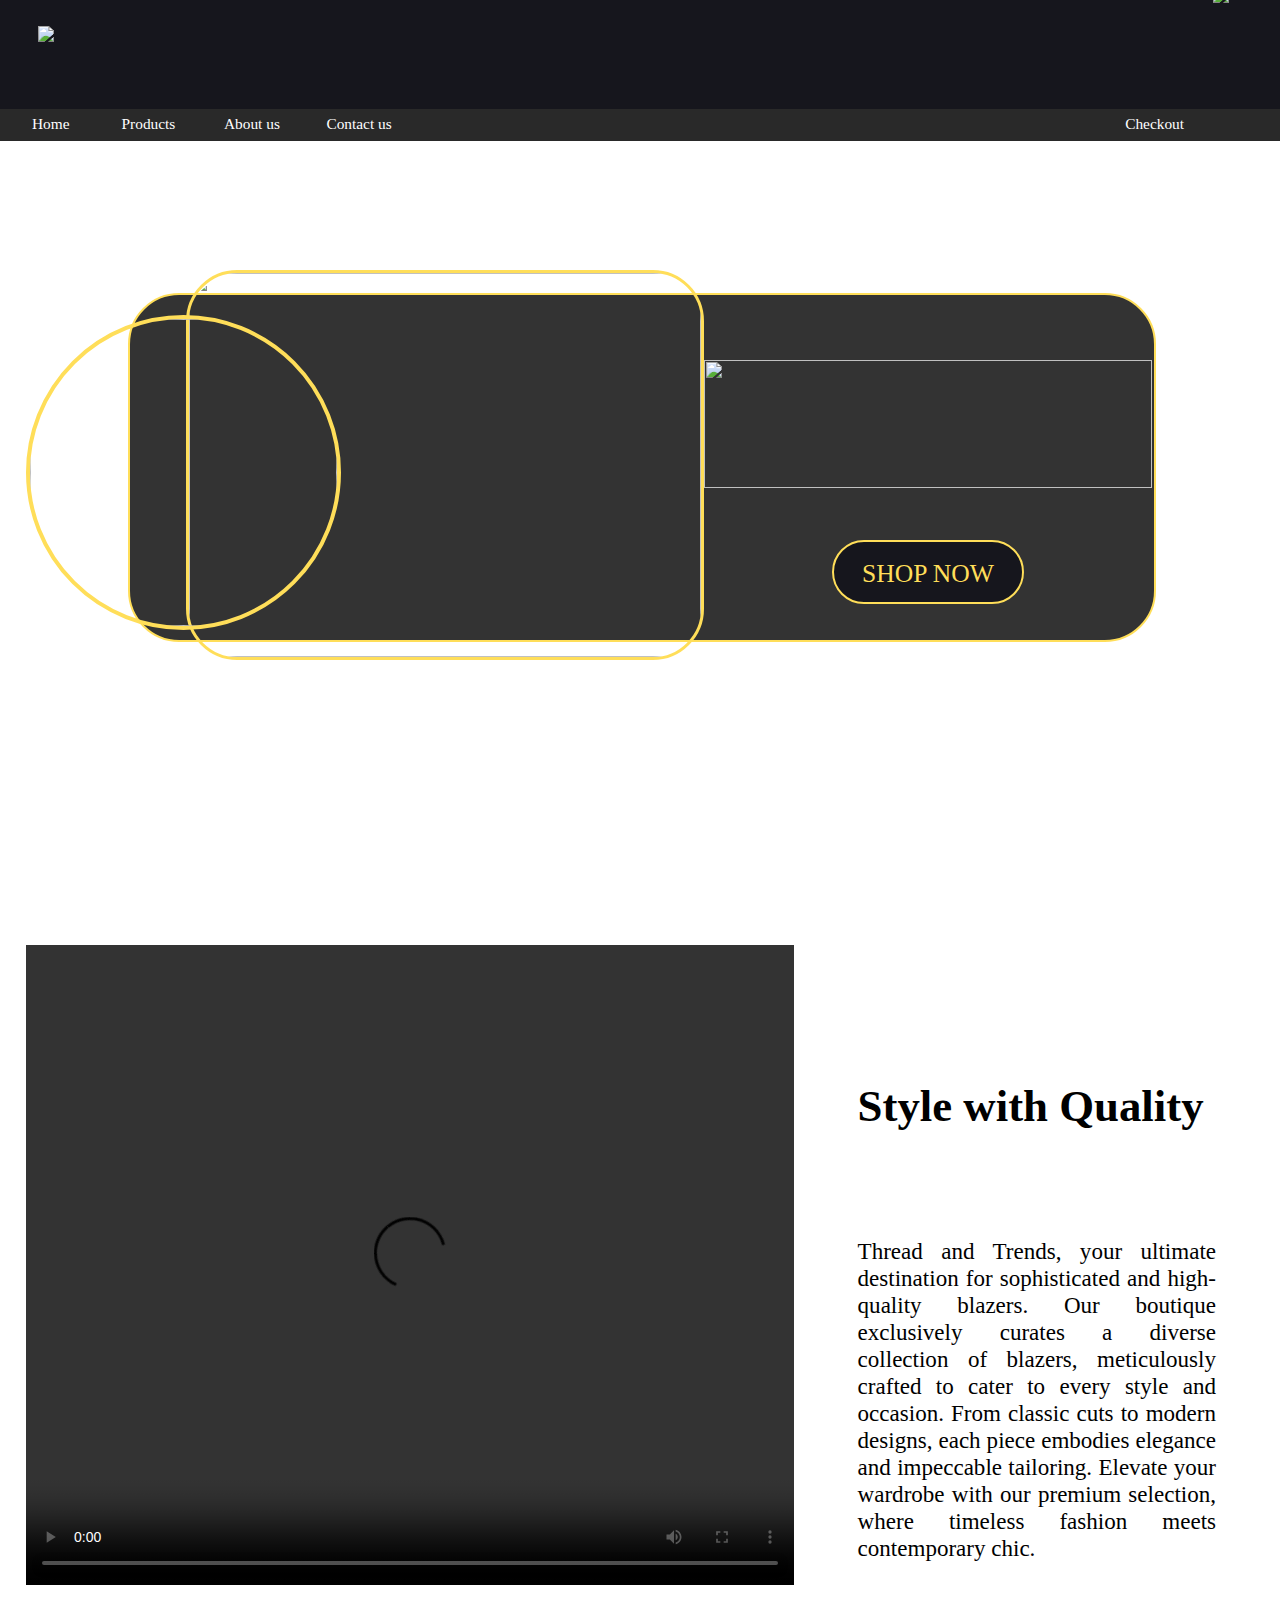
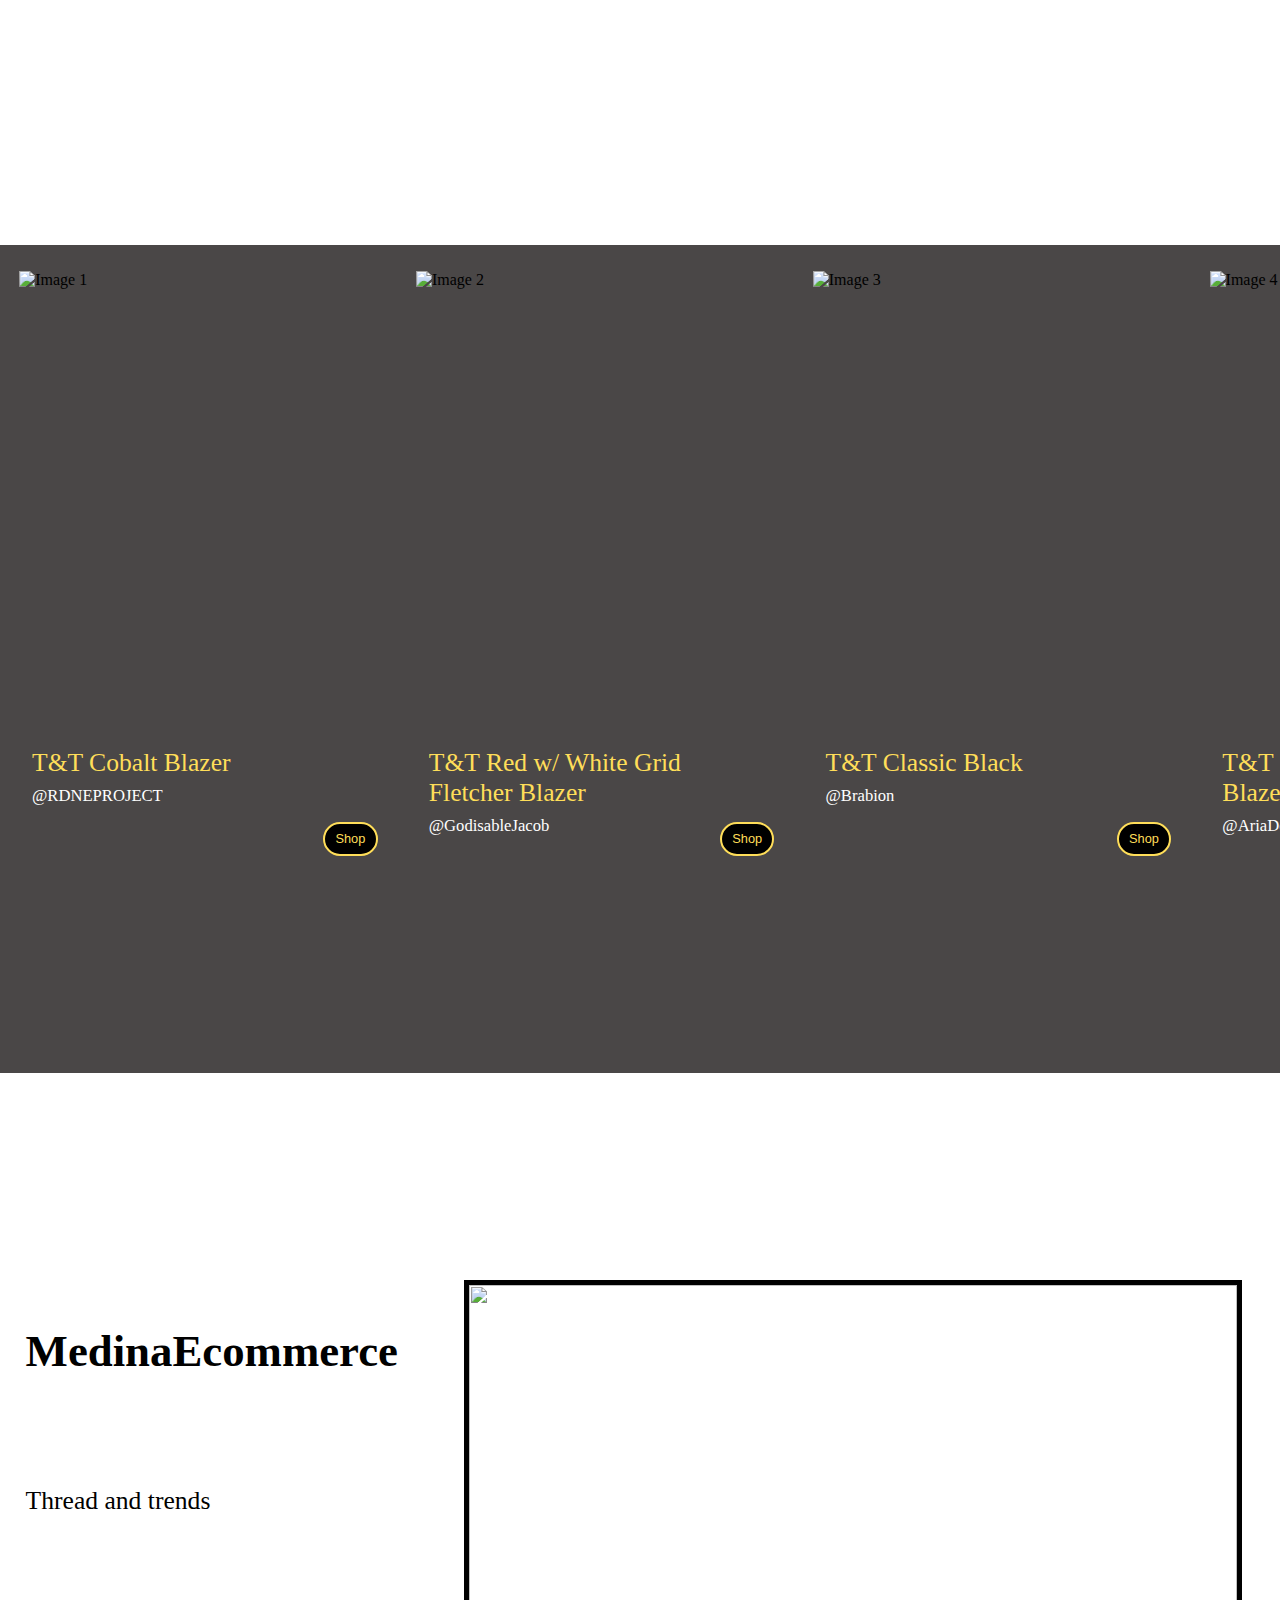
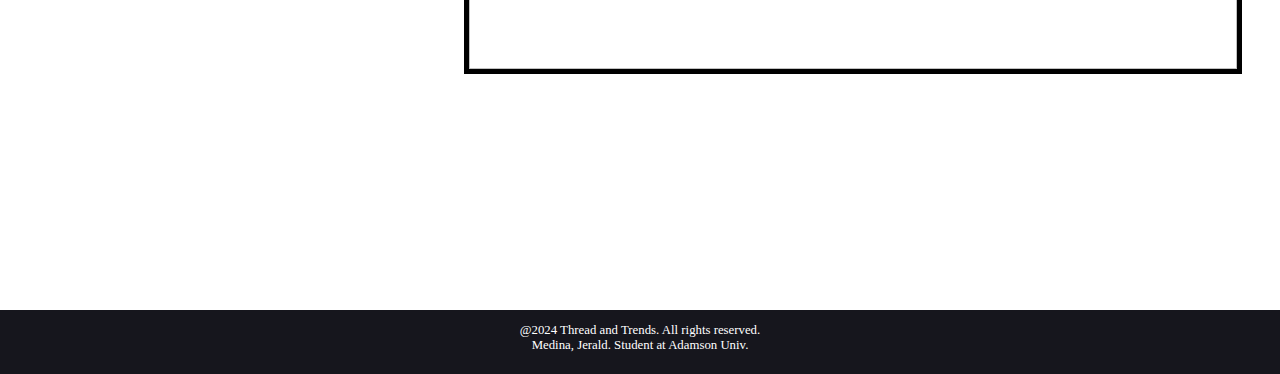
==== index.html @ 99395a36 "Add files via upload" ====
<!DOCTYPE html>
<html lang="en">
<head>
    <meta charset="UTF-8">
    <meta name="viewport" content="width=device-width, initial-scale=1.0">
    <link rel="stylesheet" href="style.css" />
    <title>Document</title>
</head>
<body>
<header>
    <div class="topbodycolor">
        <a href="index.html"><img class="title" src="images/title.png"></a>
        <img class="logo" src="images/image.png">
    </div>
    <div class="nav">
        <a href="home.html">
        <button class="button button1">Home</button> <br>
        <br></a><br>
        <a href="product.html">
          <button class="button button2">Products</button> <br>
        <br></a><br>
        <a href="aboutus.html">
        <button class="button button3">About us</button> <br>
        <br></a><br>
        <a href="contactus.html">
        <button class="button button4">Contact us</button> <br>
        <br></a><br>
        <a href="checkout.html">
            <button class="button button5">Checkout</button> <br>
        <br></a><br>
    <div>
</header>
<div class="bgindeximage">
</div>
    <div class="transparent-black-square"></div>
    <img class="bgindeximage2" src="images/bg2index.jpg">
    <img class="logo2index" src="images/logo2.png">
    <img class="logo3index" src="images/title.png">
    <a href="product.html"><button class="button button6">SHOP NOW</button></a> <br />

<div class="slider-container">
    <div class="slider">
        <ul>
            <li><img src="sliderimages/image1.jpg" alt="Image 1">
                <p class = "slidertitle">T&T Cobalt Blazer</p>
                <p class = "slidertext">@RDNEPROJECT</p>
                <a href="product.html">
                <button class="white-button">Shop</button>
                </a>
            </li>
            <li><img src="sliderimages/image2.jpeg" alt="Image 2">
                <p class = "slidertitle">T&T Red w/ White Grid Fletcher Blazer</p>
                <p class = "slidertext">@GodisableJacob </p>
                <a href="product.html">
                    <button class="white-button">Shop</button>
                </a>
            </li>
            <li><img src="sliderimages/image3.png" alt="Image 3">
                <p class = "slidertitle">T&T Classic Black</p>
                <p class = "slidertext">@Brabion</p>
                <a href="product.html">
                    <button class="white-button">Shop</button>
                </a>
            </li>
            <li><img src="sliderimages/image4.jpg" alt="Image 4">
                <p class = "slidertitle">T&T Gray Fletcher Blazer</p>
                <p class = "slidertext">@AriaDebali</p>
                <a href="product.html">
                    <button class="white-button">Shop</button>
                </a>
            </li>
            <li><img src="sliderimages/image5.jpg" alt="Image 5">
                <p class = "slidertitle">T&T Tealful Blazer</p>
                <p class = "slidertext">@MartProduction</p>
                <a href="product.html">
                    <button class="white-button">Shop</button>
                </a>
            </li>
            <li><img src="sliderimages/image6.png" alt="Image 6">
                <p class = "slidertitle">T&T Amethyst Blazer</p>
                <p class = "slidertext">@Elgringo</p>
                <a href="product.html">
                    <button class="white-button">Shop</button>
                </a>

            </li>
        </ul>
    </div>
    
</div>
<script src="slider.js"></script>

<div>
    <video class="video" controls autoplay>
        <source src="videos/t&tvid.mp4" type="video/mp4">
    </video>

    <p class="indextitle1"><b>Style with Quality</b></p>
    <p class="indexdesc1">Thread and Trends, your ultimate destination for sophisticated and high-quality blazers. Our boutique exclusively curates a diverse collection of blazers, meticulously crafted to cater to every style and occasion. From classic cuts to modern designs, each piece embodies elegance and impeccable tailoring. Elevate your wardrobe with our premium selection, where timeless fashion meets contemporary chic.</p>
</div>

<div>
    <img class="index2nd" src="images/index2nd.jpg">
</div>
    <p class="indextitle2nd"><b>MedinaEcommerce</b></p>
    <p class="indextext2nd">Thread and trends</p>
<footer>
    <div class="footerbodycolor">
        <center><p class="footerr">@2024 Thread and Trends. All rights reserved.<br>
            Medina, Jerald. Student at Adamson Univ.</p></center>
    </div>
</footer>



</body>
</html>
---- style.css ----
html, body {
    margin: 0;
    padding: 0;
    width: 100%;
    height: 100%;
}

.topbodycolor {
    background-color: #16161d;
    width: 100%;
    height: 9vw;
    position: absolute;
  }

.bgindeximage{
    background-image: url(images/bgindex.png);
    background-repeat: no-repeat;
    background-position: center;
    background-attachment: fixed;
    background-size: cover;
    width: 100%;
    height: 100vh;
    position: absolute;
    top: 0;
    left: 0;
    z-index: -1;
}

.logo {
    position: absolute;
    height: 11vw;
    right: 4vw;
    top: -1vw;
}

.title {
    position: absolute;
    height: 6vw;
    left: 3vw;
    top: 2vw; 
}

.nav {
    background-color: #292929;
    position: relative;
    top: 8.5vw;
    width: 100%;
    height: 2.5vw;
}

.button {
    background-color: #04aa6d;
    border: none;
    color: black;
    padding: 1.3vw 0.5vw;
    text-align: center;
    text-decoration: none;
    display: inline-block;
    font-size: 1vw;
    transition-duration: 1s;
    cursor: pointer;
    font-family: Monaco;
}

.button1 {
    font-size: 1.2vw;
    background-color: transparent;
    color: #fff;
    width: auto;
    height: auto;
    position: absolute;
    top: -0.8vw;
    left: 2vw;
    text-decoration: none;
    z-index: 1;
}
  
  .button1:hover {
    color: #ffde59;
    text-decoration: underline;
    animation: 0.1s ease forwards;
}
  
  .button2 {
    font-size: 1.2vw;
    background-color: transparent;
    color: #fff;
    width: auto;
    height: auto;
    position: absolute;
    top: -0.8vw;
    left: 9vw;
    text-decoration: none;
    z-index: 1;
}
  
  .button2:hover {
    color: #ffde59;
    text-decoration: underline;
    animation: 0.1s ease forwards;
}
  
  .button3 {
    font-size: 1.2vw;
    background-color: transparent;
    color: #fff;
    width: auto;
    height: auto;
    position: absolute;
    top: -0.8vw;
    left: 17vw;
    text-decoration: none;
    z-index: 1;
}
  
  .button3:hover {
    color: #ffde59;
    text-decoration: underline;
    animation: 0.1s ease forwards;
}
  
  .button4 {
    font-size: 1.2vw;
    background-color: transparent;
    color: #fff;
    width: auto;
    height: auto;
    position: absolute;
    top: -0.8vw;
    left: 25vw;
    text-decoration: none;
    z-index: 1;
}
  
  .button4:hover {
    color: #ffde59;
    text-decoration: underline;
    animation: 0.1s ease forwards;
}
  
.button5 {
    font-size: 1.2vw;
    background-color: transparent;
    color: #fff;
    width: auto;
    height: auto;
    position: absolute;
    top: -0.8vw;
    right: 7vw;
    text-decoration: none;
}
.button5:hover {
    color: #ffde59;
    text-decoration: underline;
    animation: 0.1s ease forwards;
}

.button6 {
    font-size: 2vw;
    background-color: #16161d;
    display: inline-block;
    color: #ffde59;
    width: 15vw;
    height: 5vw;
    position: absolute;
    top: 60%;
    text-decoration: none;
    border: 0.2vw solid #ffde59;
    border-radius: 3vw;
    cursor: pointer;
    transition: padding-left 0.5s;
    font-family: Monaco;
    right: 20vw;
}

.button6:after {
    content: "»";
    position: absolute;
    opacity: 0;
    top: 50%;
    right: -5vw;
    transform: translateY(-50%);
    transition: opacity 0.3s, right 0.3s;
}

.button6:hover {
    color: #ffde59;
    padding-left: 1vw;
}

.button6:hover:after {
    opacity: 1;
    right: 0.5vw;
}

.button8 {
    font-size: 1.2vw;
    background-color: transparent;
    color: #fff;
    width: auto;
    height: auto;
    position: absolute;
    top: -0.8vw;
    left: 9vw;
    text-decoration: none;
    z-index: 1;
}
.button8:hover {
    color: #ffde59;
    text-decoration: underline;
    animation: 0.1s ease forwards;
}

.slider-container {
    width: 100%; 
    height: 92%; 
    max-width: 100%; 
    max-height: 92%; 
    display: flex;
    justify-content: center;
    align-items: center;
    position: absolute;
    top: 205%; 
    left: 0; 
    background-color: rgba(14, 11, 11, 0.753); 
    z-index: 1; 
    overflow: auto; 
}

.slider {
    width: 100%;
    height: 100%;
    position: relative;
}
.slider ul {
    display: flex;
    padding: 0;
    margin: 0;
    list-style: none;
    transition: transform 0.5s ease-in-out;
}

.slider img {
    width: 29vw;
    height: 36vw;
    display: block;
}

.slider li {
    width: 20vw;
    height: 35vw;
    box-sizing: border-box;
    flex: 0 0 auto;
    position: relative;
    top: 2vw;
    left: -4vw;
    right: 0.5vw;
    margin-right: 5.5vw;
    margin-left: 5.5vw;
}

.slider li:last-child {
    margin-right: 0;
}

.slidertitle {
    font-size: 2vw;
    color: #ffde59;
    position: relative;
    top:-2%;
    left: 1vw;
    font-family: Monaco;
}

.slidertext {
    font-size: 1.3vw;
    color: white;
    position: relative;
    top: -6%;
    left: 1vw;
    font-family: Monaco;
}

.white-button {
    background-color: black;
    color: #ffde59;
    border: 2px solid #ffde59;
    padding: 0.6vw 0.8vw;
    border-radius: 50px;
    font-size: 1vw;
    cursor: pointer;
    position: absolute;
    right: -8vw;
    top: 123%;
}

.vidloc{
    position: absolute;
    top: 105%;
}

.video{
  position: absolute;
  top: 105%;
  width: 60vw;
  height: 50vw;
  left: 2vw;
}

.indextitle1{
    position: absolute;
    top: 115%;
    left: 67vw;
    font-size: 3.5vw;
    color: black;
    font-family: Monaco;
}

.indexdesc1{
  position: absolute;
  top: 135%;
  left: 67vw;
  right: 5vw;
  font-size: 1.8vw;
  color: black;
  font-family: Monaco;
  text-align: justify;
}

.img2loc{
    position: absolute;
    top: 120%;
}

.index2nd{
   position: absolute;
   top: 320%;
   width: 60vw;
   height: 30vw;
   right: 3vw;
   border: 5px solid black;
}

.footerbodycolor{
    background-color: #16161d;
    width: 100%;
    height: 5vw;
    top: 390%;
    position: absolute;
}

.homebg{
    background-color: #808080;
    position: absolute;
    height: 130%;
    width: 100%;
    top: 11vw;
}

.homesection{
    background-color: rgba(0, 0, 0, 0.9);
    border: 3px solid #ffde59;
    border-radius: 2vw;
    width: 60vw;
    height: 35vw;
    top: 21%;
    left: 9vw;
    position: absolute;
}

.sectiontitle{
  position: absolute;
  top: -3vw;
  left: 2vw;
  font-weight: 500;
  font-size: 4.5vw;
  color: #ffde59;
  font-family: Monaco;
}

.sectiontext{
    position: absolute;
    top: 5.5vw;
    left: 6vw;
    right: 3vw;
    font-weight: 100;
    font-size: 1.5vw;
    color: white;
    line-height: 1.5;
    font-family: Monaco;
    text-align: justify;
  }

.homearticle{
    background-color: rgba(0, 0, 0, 0.9);
    border: 3px solid #ffde59;
    border-radius: 2vw;
    width: 60vw;
    height: 35vw;
    top: 73%;
    left: 0.5vw;
    position: absolute;
}

.articletitle{
    position: absolute;
    top: -3vw;
    left: 2vw;
    font-weight: 500;
    font-size: 4.1vw;
    color: #ffde59;
    font-family: Monaco;
  }
  
.articletext{
      position: absolute;
      top: 5.5vw;
      left: 32vw;
      right: 2.5vw;
      font-weight: 100;
      font-size: 1.5vw;
      color: white;
      line-height: 1.5;
      font-family: Monaco;
      text-align: justify;
}

.articletext2{
    position: absolute;
    top: 26vw;
    left: 2.5vw;
    right: 2.5vw;
    font-weight: 100;
    font-size: 1.5vw;
    color: white;
    line-height: 1.5;
    font-family: Monaco;
    text-align: justify;
}

.articleimage{
    position: absolute;
    top: 6.5vw;
    left: 1vw;
    height: 20vw;
    width: 30vw;
    border: 4px solid #ffde59;
}

.asidepic{
    position: absolute;
    top: 1.5vw;
    left: 3vw;
    width: 80%;
    border-radius: 5vw;
    border: 3px solid #ffde59;
}

.asidetitle{
    position: absolute;
    top: 55%;
    left: 3vw;
    font-weight: 500;
    font-size: 2.7vw;
    color: #ffde59;
    font-family: Monaco;
    text-align: center;
}

.asidetext{
    position: absolute;
    top: 58%;
    left: 1vw;
    font-weight: 500;
    font-size: 4.1vw;
    color: white;
    font-family: Monaco;
    text-align: center;
}


.button7 {
    font-size: 2vw;
    background-color: #16161d;
    display: inline-block;
    color: #ffde59;
    width: 15vw;
    height: 5vw;
    position: absolute;
    top: 50%;
    text-decoration: none;
    border: 0.2vw solid #ffde59;
    border-radius: 3vw;
    cursor: pointer;
    transition: padding-left 0.5s;
    font-family: Monaco;
    left: 6.5vw;
}

.button7:after {
    content: "»";
    position: absolute;
    opacity: 0;
    top: 50%;
    right: -5vw;
    transform: translateY(-50%);
    transition: opacity 0.3s, right 0.3s;
}

.button7:hover {
    color: #ffde59;
    padding-left: 1vw;
}

.button7:hover:after {
    opacity: 1;
    right: 0.5vw;
}

.footerr{
    color: white;
    font-size: 1vw;
    font-family: Monaco;
}

.homeaside{
    background-color: rgba(0, 0, 0, 0.9);
    border: 3px solid #ffde59;
    border-radius: 2vw;
    width: 27vw;
    height: 65vw;
    top: 21%;
    right: 1vw;
    position: absolute;
}

.imglogo{
    position: absolute;
    top: 63%;
    width: 18vw;
    height: 18vw;
    right: 24vw;
    z-index: 1;
    border: 3px solid #ffde59;
    border-radius: 50%;
}

.homefooter{
    background-color: #16161d;
    width: 100%;
    height: 5vw;
    top: 145%;
    position: absolute;
}

.aboutusbg2{
    position: absolute;
    top: 27.5%;
    background-color: rgba(0, 0, 0, 0.8);
    border: 3px solid #ffde59;
    border-radius: 2vw;
    width: 60vw;
    height: 19vw;
    left: 26vw;
}

.aboutustitle{
    position: absolute;
    top: -1vw;
    left: 10vw;
    font-weight: 500;
    font-size: 2.7vw;
    color: #ffde59;
    font-family: Monaco;
    text-align: center;
}

.aboutustext{
    position: absolute;
    top: 27%;
    left: 10vw;
    right: 6vw;
    font-weight: 500;
    font-size: 1.2vw;
    color: white;
    font-family: Monaco;
    text-align: justify;
    line-height: 1.5;
}

.aboutuslogo{
    position: absolute;
    top: 25%;
    left: 12vw;
    width: 22vw;
    height: 22vw;
    border: 3px solid #ffde59;
    border-radius: 50%;
}


.aboutusmiddle{
    position: absolute;
    top: 70%;
    left: 36vw;
    width: 25vw;
    height: 25vw;
    border: 4px solid #ffde59;
}

.aboutusleft{
    position: absolute;
    top: 70%;
    left: 7vw;
    width: 25vw;
    height: 25vw;
    border: 4px solid #ffde59;
}

.aboutusright{
    position: absolute;
    top: 70%;
    right: 9vw;
    width: 25vw;
    height: 25vw;
    border: 4px solid #ffde59;
}

.aboutusbg{
    background-color: #808080;
    position: absolute;
    height: 100%;
    width: 100%;
    top: 11vw;
}

.aboutusfooter{
    background-color: #16161d;
    width: 100%;
    height: 5.5vw;
    top: 119%;
    position: absolute;
}


.bgindeximage2{
    position: absolute;
    top: 30%;
    right: 45vw;
    height: 30vw;
    width: 40vw;
    border: 3px solid #ffde59;
    border-radius: 4vw;
}

.logo2index{
    position: absolute;
    height: 24vw;
    width: 24vw;
    top: 35%;
    left: 2vw;
    border: 4px solid #ffde59;
    border-radius: 50%;
}

.transparent-black-square {
    position: absolute;
    top: 32.5%;
    width: 80vw;
    height: 27vw;
    border-radius: 4vw;
    left: 10vw;
    border: 2px solid #ffde59;
    background-color: rgba(0, 0, 0, 0.8);
}

.logo3index{
    position: absolute;
    height: 10vw;
    width: 35vw;
    top: 40%;
    right: 10vw;
}

.indextitle2nd{
    position: absolute;
    top: 320%;
    left: 2vw;
    font-size: 3.5vw;
    color: black;
    font-family: Monaco;
}

.indextext2nd{
  position: absolute;
  top: 340%;
  left: 2vw;
  font-size: 2vw;
  color: black;
  font-family: Monaco;
}

.contactbg{
    background-image: url(images/suitstore.jpg);
    background-repeat: no-repeat;
    background-position: center;
    background-attachment: fixed;
    background-size: cover;
    width: 100%;
    height: 100vh;
    position: absolute;
    top: 12%;
    left: 0;
    z-index: -1;
}

.contacttrans{
    position: absolute;
    top: 27%;
    width: 80vw;
    height: 40vw;
    border-radius: 4vw;
    left: 10vw;
    right: 10vw;
    border: 4px solid #ffde59;
    background-color: rgba(0, 0, 0, 0.8);
}

.contactlogo{
    position: absolute;
    top: 20%;
    width: 23vw;
    height: 23vw;   
    right: 10vw;
    border: 4px solid #ffde59;
    border-radius: 50%;
}

#contactform {
    width: 33vw;
    position: absolute;
    height: 28vw;
    left: 6vw;
    top: 10%;
    padding: 2vw;
    border: 4px solid #ffde59;
    border-radius: 2vw;
    background-color: #16161d
}

.contactuss{
    position: absolute;
    top: 0%;
}

.formname{
    position: absolute;
    top: 20%;
    
}

.formemail{
    position: absolute;
    top: 40%;
}

.formmessage{
    position: absolute;
    top: 60%;
}

#contactform h2 {
    text-align: center;
    margin-bottom: 2vw;
    color: #ffde59;
    font-family: Monaco;
    font-size: 2vw;
}

#contactform label {
    display: block;
    margin-bottom: 0.5vw;
    font-weight: bold;
    font-size: 1.2vw;
    color: #ffde59;
    font-family: Monaco;
}

#contactform input[type="text"],
#contactform input[type="email"],
#contactform textarea {
    width: 33vw;
    padding: 1vw;
    margin-bottom: 2vw;
    border: 0.1vw solid #fff;
    border-radius: 0.5vw;
    box-sizing: border-box;
}

#contactform button[type="submit"] {
    position: absolute;
    top: 85%;
    left: 27vw;
    display: block;
    font-family: Monaco;
    width: 8vw;
    height: 4vw;
    padding: 1vw;
    background-color: black;
    border: 4px solid #ffde59;
    color: #ffde59;
    border-radius: 20vw;
    font-size: 1.2vw;
    cursor: pointer;
    transition: background-color 0.5s ease;
}

#contactform button[type="submit"]:hover {
    background-color: #ffde59;
    color: #000;
}

.contactplace{
    position: absolute;
    top: 138%;
    height: 6vw;
    width: 6vw;
    left: 10vw;
}

.contactplacetext{
    position: absolute;
    top: 138%;
    left: 17vw;
    font-family: Monaco;
    font-size: 1.8vw;
    color: #000;
}

.contactphone{
    position: absolute;
    top: 153%;
    height: 6vw;
    width: 6vw;
    left: 10vw;
}

.contactphonetext{
    position: absolute;
    top: 153%;
    left: 17vw;
    font-family: Monaco;
    font-size: 1.8vw;
    color: #000;
}

.contactemail{
    position: absolute;
    top: 167%;
    height: 6vw;
    width: 6vw;
    left: 10vw;

}

.contactemailtext{
    position: absolute;
    top: 167%;
    left: 17vw;
    font-family: Monaco;
    font-size: 1.8vw;
    color: #000;
}

.contactlocation{
    position: absolute;
    top: 135%;
    width: 50vw;
    height: 25vw;
    right: 5vw;
    border: 6px solid #ffde59;
}

.footercontact{
    background-color: #16161d;
    width: 100%;
    height: 5vw;
    top: 205%;
    position: absolute;
}

.container {
    width: 80vw;
    height: 50vw;
    transition: transform 1s;
    position: absolute;
    top: 15%;
    left: 7vw;
    right: 7vw;
}

header .iconCart{
    position: absolute;
    top: -3vw;
    right: -3.5vw;
    z-index: 1;
}

header .iconCart img{
    height: 2.5vw;
    width: 2.5vw;
}

header .totalQuantity {
    position: absolute;
    top: -2vw;
    right: -3vw;
    font-size: 2vw; /* Converted from x-large */
    background-color: #b31010;
    width: 2.5vw; /* Converted from 40px */
    height: 2.5vw; /* Converted from 40px */
    color: #fff;
    font-weight: bold;
    display: flex;
    justify-content: center;
    align-items: center;
    border-radius: 50%;
    transform: translateX(20px);
}

.listProduct {
    display: grid;
    grid-template-columns: repeat(3, 1fr);
    gap: 5.222vw; /* Converted from 20px */
    position: absolute;
    top: 15%;
    left: 5vw;
}

.listProduct .item img {
    width: 100%;
    height: 35.833vw; /* Converted from 430px */
    object-fit: cover;
}

.listProduct .item {
    position: relative;
}

.listProduct .item h2 {
    font-weight: 700;
    font-size: 2vw; /* Converted from x-large */
}

.listProduct .item .price {
    font-size: 1.5vw; /* Converted from x-large */
    font-family: Monaco;
}

.listProduct .item button {
    position: absolute;
    top: 50%;
    left: 50%;
    background-color: black;
    color: #ffde59;
    height: 4vw;
    width: 23vw; /* Converted from 50% */
    border: none;
    padding: 2.778vw 4.167vw; /* Converted from 20px 30px */
    box-shadow: 0 1.667vw 8.333vw #ffde59; /* Converted from 0 10px 50px #000 */
    cursor: pointer;
    transform: translate(-50%, 20px);
    opacity: 0;
    font-family: Monaco;
    font-size: 1.5vw;
}

.listProduct .item:hover button {
    transition: 0.5s;
    opacity: 1;
    transform: translate(-50%, 0);
}


.cart {
    color: #fff;
    position: fixed;
    width: 33.333vw; /* Converted from 400px */
    max-width: 80vw;
    height: 100vh;
    font-size: 1vw;
    background-color: #0E0F11;
    box-shadow: 0 1.667vw 8.333vw #ffde59;
    top: 0px;
    right: -100%;
    display: grid;
    grid-template-rows: 5.556vw 1fr 5.556vw; /* Converted from 50px 1fr 50px */
    gap: 2.222vw; /* Converted from 20px */
    transition: right 1s;
}

.cart .buttons .checkout {
    background-color: #E8BC0E;
    color: #000;
}

.cart h2 {
    color: #E8BC0E;
    padding: 2.222vw; /* Converted from 20px */
    height: 3.333vw; /* Converted from 30px */
    margin: 0;
}

.cart .listCart .item {
    display: grid;
    grid-template-columns: 4.167vw 1fr 5.833vw; /* Converted from 50px 1fr 70px */
    align-items: center;
    gap: 2.222vw; /* Converted from 20px */
    margin-bottom: 2.222vw; /* Converted from 20px */
}

.cart .listCart img {
    width: 100%;
    height: 5.833vw; /* Converted from 70px */
    object-fit: cover;
    border-radius: 1.667vw; /* Converted from 10px */
}

.cart .listCart .item .name {
    font-weight: bold;
    font-family: Monaco;
}

.cart .listCart .item .quantity {
    display: flex;
    justify-content: end;
    align-items: center;
}

.cart .listCart .item .quantity button{
    height: 1.2vw;
    width: 4vw;
    font-size: 1vw;
    background-color: #ffde59;
}

.cart .listCart .item .quantity span {
    display: block;
    width: 4.167vw; /* Converted from 50px */
    text-align: center;
}

.cart .listCart {
    padding: 2.222vw; /* Converted from 20px */
    overflow: auto;
}

.cart .listCart::-webkit-scrollbar {
    width: 0;
}

.cart .buttons {
    display: grid;
    grid-template-columns: repeat(2, 1fr);
    text-align: center;
}

.cart .buttons div {
    background-color: #000;
    display: flex;
    justify-content: center;
    align-items: center;
    font-weight: bold;
    cursor: pointer;
}

.cart .buttons a {
    color: #fff;
    text-decoration: none;
}

.checkoutLayout {
    display: grid;
    grid-template-columns: repeat(2, 1fr);
}

.checkoutLayout .right {
    position: absolute;
    right: 0vw;
    background-color: black;
    border: 6px solid #ffde59;
    border-radius: 2vw; /* Converted from 20px */
    padding: 5.556vw; /* Converted from 40px */
    color: #fff;
    height: 50vw;
    width: 20vw;
    top: 0%;
}

.right h1{
    font-size: 1.4vw;
    color: #ffde59;
    font-size: 3vw;
}

.checkoutLayout .right .form {
    display: grid;
    grid-template-columns: repeat(2, 1fr);
    gap: 1vw; /* Converted from 20px */
    border-bottom: 0.139vw solid #ffde59; /* Converted from 1px */
    padding-bottom: 1.222vw; /* Converted from 20px */
}

.checkoutLayout .form h1,
.checkoutLayout .form .group:nth-child(-n+3) {
    grid-column-start: 1;
    grid-column-end: 3;
    font-family: Monaco;
    font-size: 1.4vw;
    color: #ffde59;
}

.checkoutLayout .form input,
.checkoutLayout .form select {
    width: 100%;
    padding: 2.222vw 4.167vw; /* Converted from 10px 20px */
    box-sizing: border-box;
    border-radius: 2.778vw; /* Converted from 20px */
    margin-top: 1.111vw; /* Converted from 10px */
    border: 4px solid #ffde59;
    background-color: white;
    color: black;
}

.checkoutLayout .right .return .row {
    display: flex;
    justify-content: space-between;
    align-items: center;
    margin-top: 1.111vw; /* Converted from 10px */
    font-size: 1.4vw;
    color: #ffde59;
}

.checkoutLayout .right .return .row div:nth-child(2) {
    font-weight: bold;
    font-size: 2.167vw; /* Converted from x-large */
}

.buttonCheckout {
    padding: 2vw 2vw;
    width: 100%;
    height: 2.778vw; /* Converted from 40px */
    border-radius: 2.778vw; /* Converted from 20px */
    background-color: black;
    border: 4px solid #ffde59;
    margin-top: 2.222vw; /* Converted from 20px */
    font-weight: bold;
    font-size: 1.2vw;
    color: #fff;
    z-index: 1;
}

.buttonCheckout:hover{
    color: #ffde59;
    text-decoration: underline;
    animation: 0.1s ease forwards;
}

.returnCart{
    position: absolute;
    top: -10%;
    left:-8vw;
    width: 50vw;
}

.returnCart h1 {
    border-top: 0.139vw solid #ffde59; /* Converted from 1px */
    padding: 2.222vw 0; /* Converted from 20px 0 */
    font-size: 4vw;
    color: #ffde59;
}


.returnCart .list .item img {
    height: 8vw;
    border-radius: 5vw;
    border: 6px solid #ffde59;
    
}

.returnCart .list .item {
    display: grid;
    grid-template-columns: 10.556vw 1fr 5.556vw 10.556vw; /* Converted from 80px 1fr 50px 80px */
    align-items: center;
    margin-bottom: 3.333vw; /* Converted from 30px */
    padding: 0 1.111vw; /* Converted from 0 10px */
    box-shadow: 0 1.667vw 3.333vw #5555; /* Converted from 0 10px 20px #5555 */
    border-radius: 2.778vw; /* Converted from 20px */
    font-size: 1.1vw;
    color: #ffde59;
    border: 6px solid #ffde59;
    background-color: black;
    
}

.returnCart .list .item .name,
.returnCart .list .item .returnPrice {
    font-size: 1.1vw;
    color: #ffde59;
}
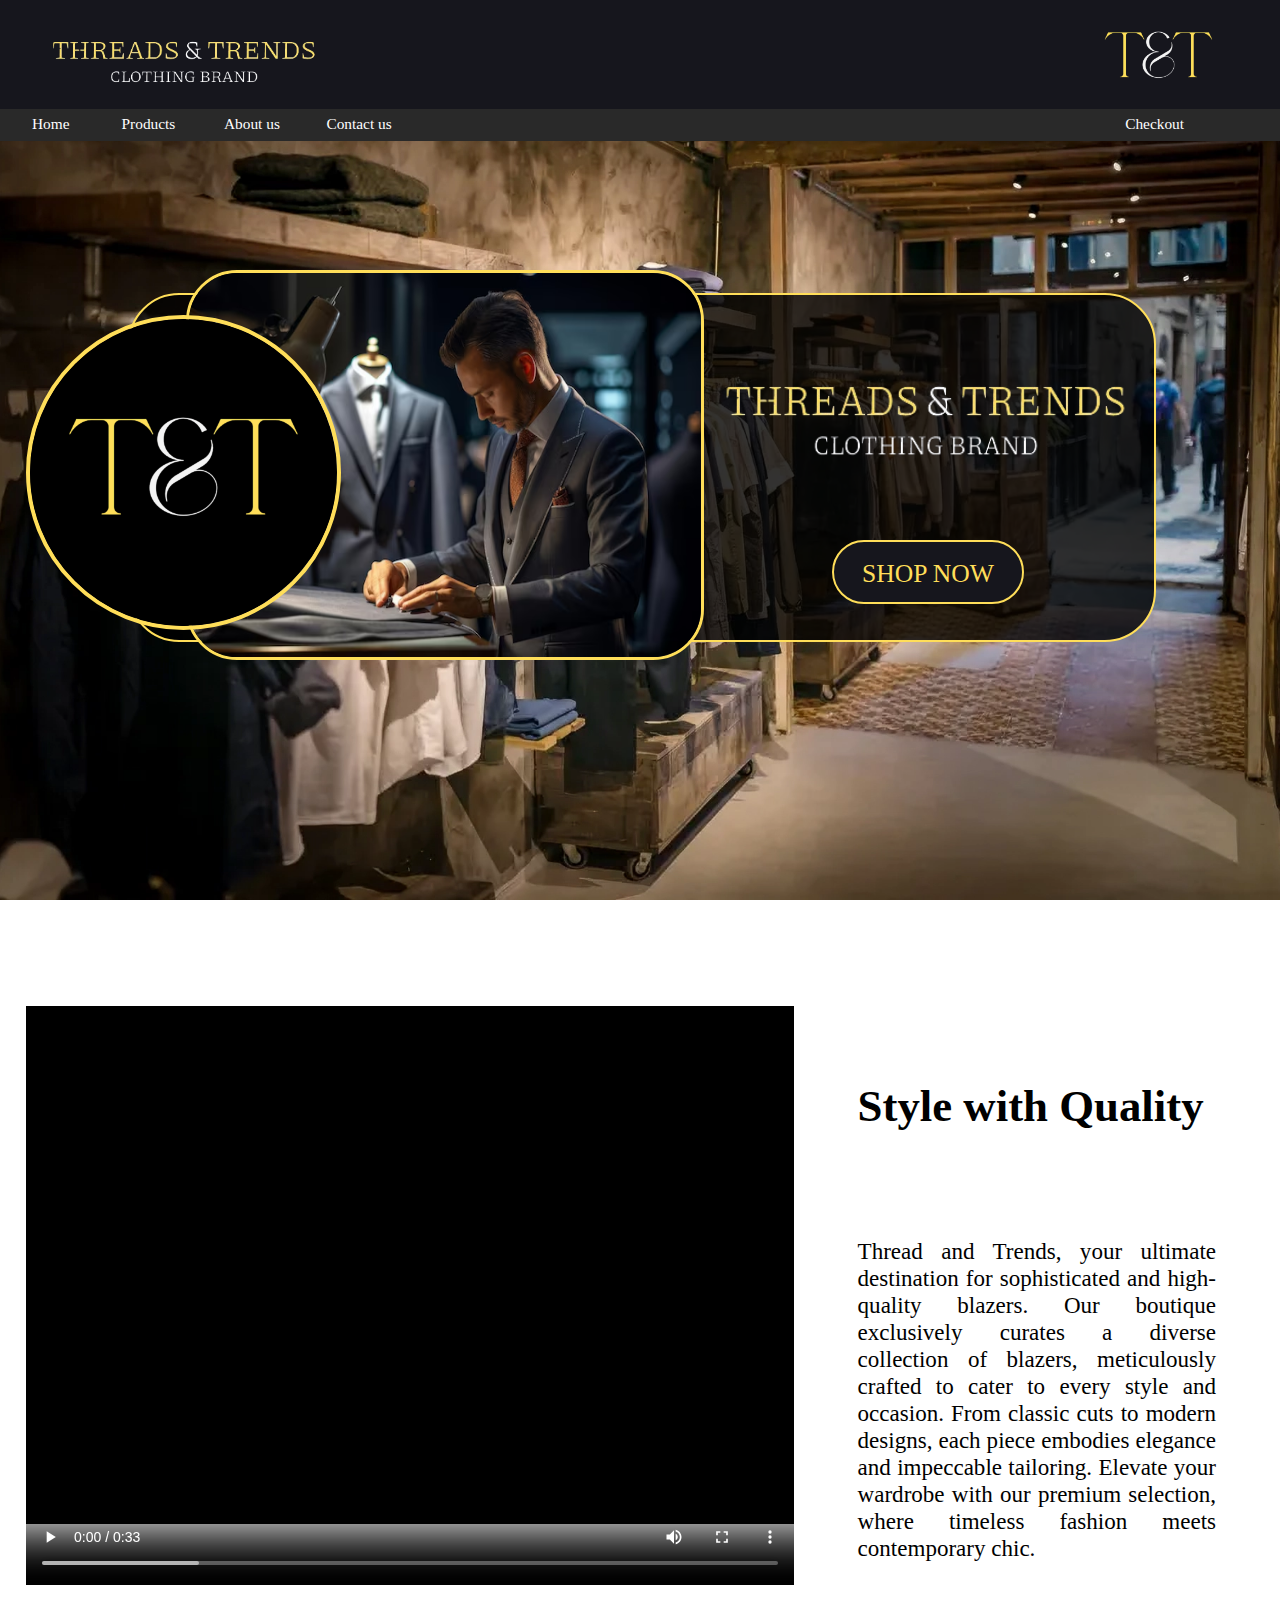
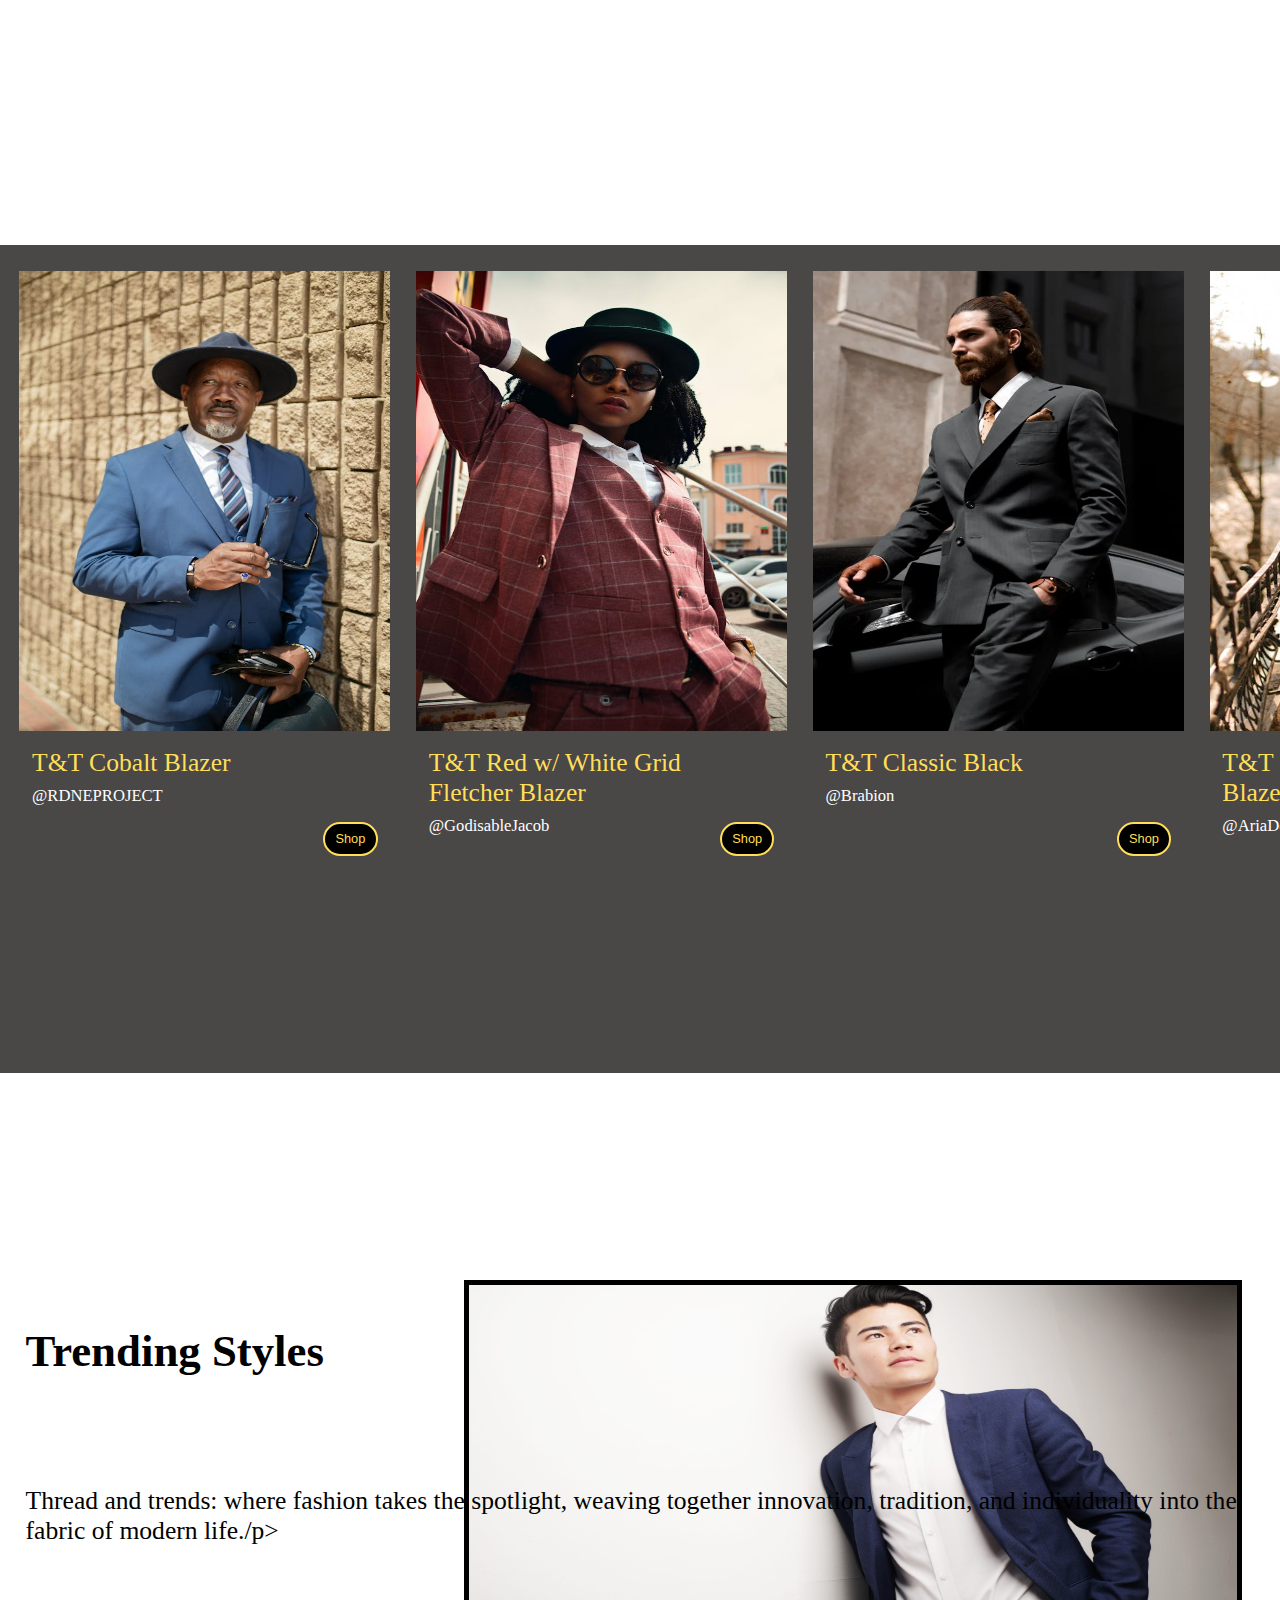
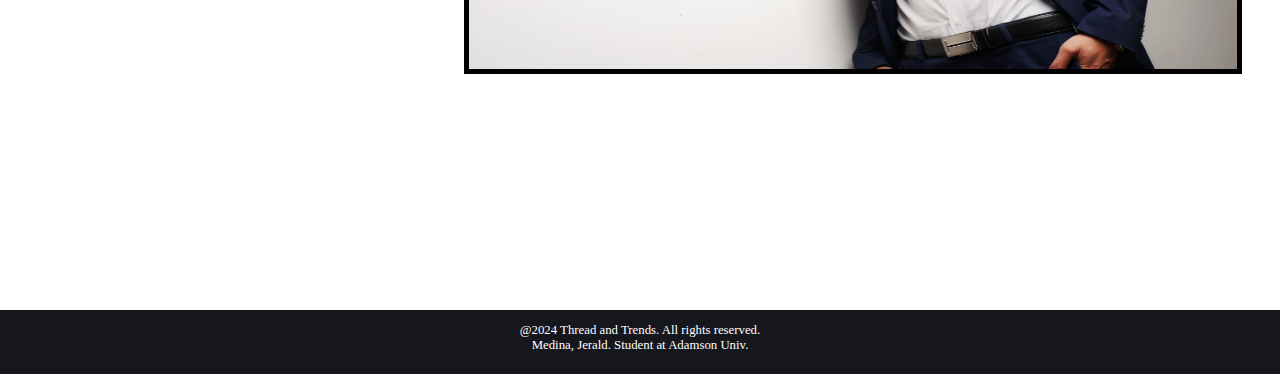
==== commit 5f0a58a1: "Update index.html" ====
--- a/index.html
+++ b/index.html
@@ -102,8 +102,8 @@
 <div>
     <img class="index2nd" src="images/index2nd.jpg">
 </div>
-    <p class="indextitle2nd"><b>MedinaEcommerce</b></p>
-    <p class="indextext2nd">Thread and trends</p>
+    <p class="indextitle2nd"><b>Trending Styles</b></p>
+    <p class="indextext2nd">Thread and trends: where fashion takes the spotlight, weaving together innovation, tradition, and individuality into the fabric of modern life./p>
 <footer>
     <div class="footerbodycolor">
         <center><p class="footerr">@2024 Thread and Trends. All rights reserved.<br>
@@ -114,4 +114,4 @@
 
 
 </body>
-</html>+</html>
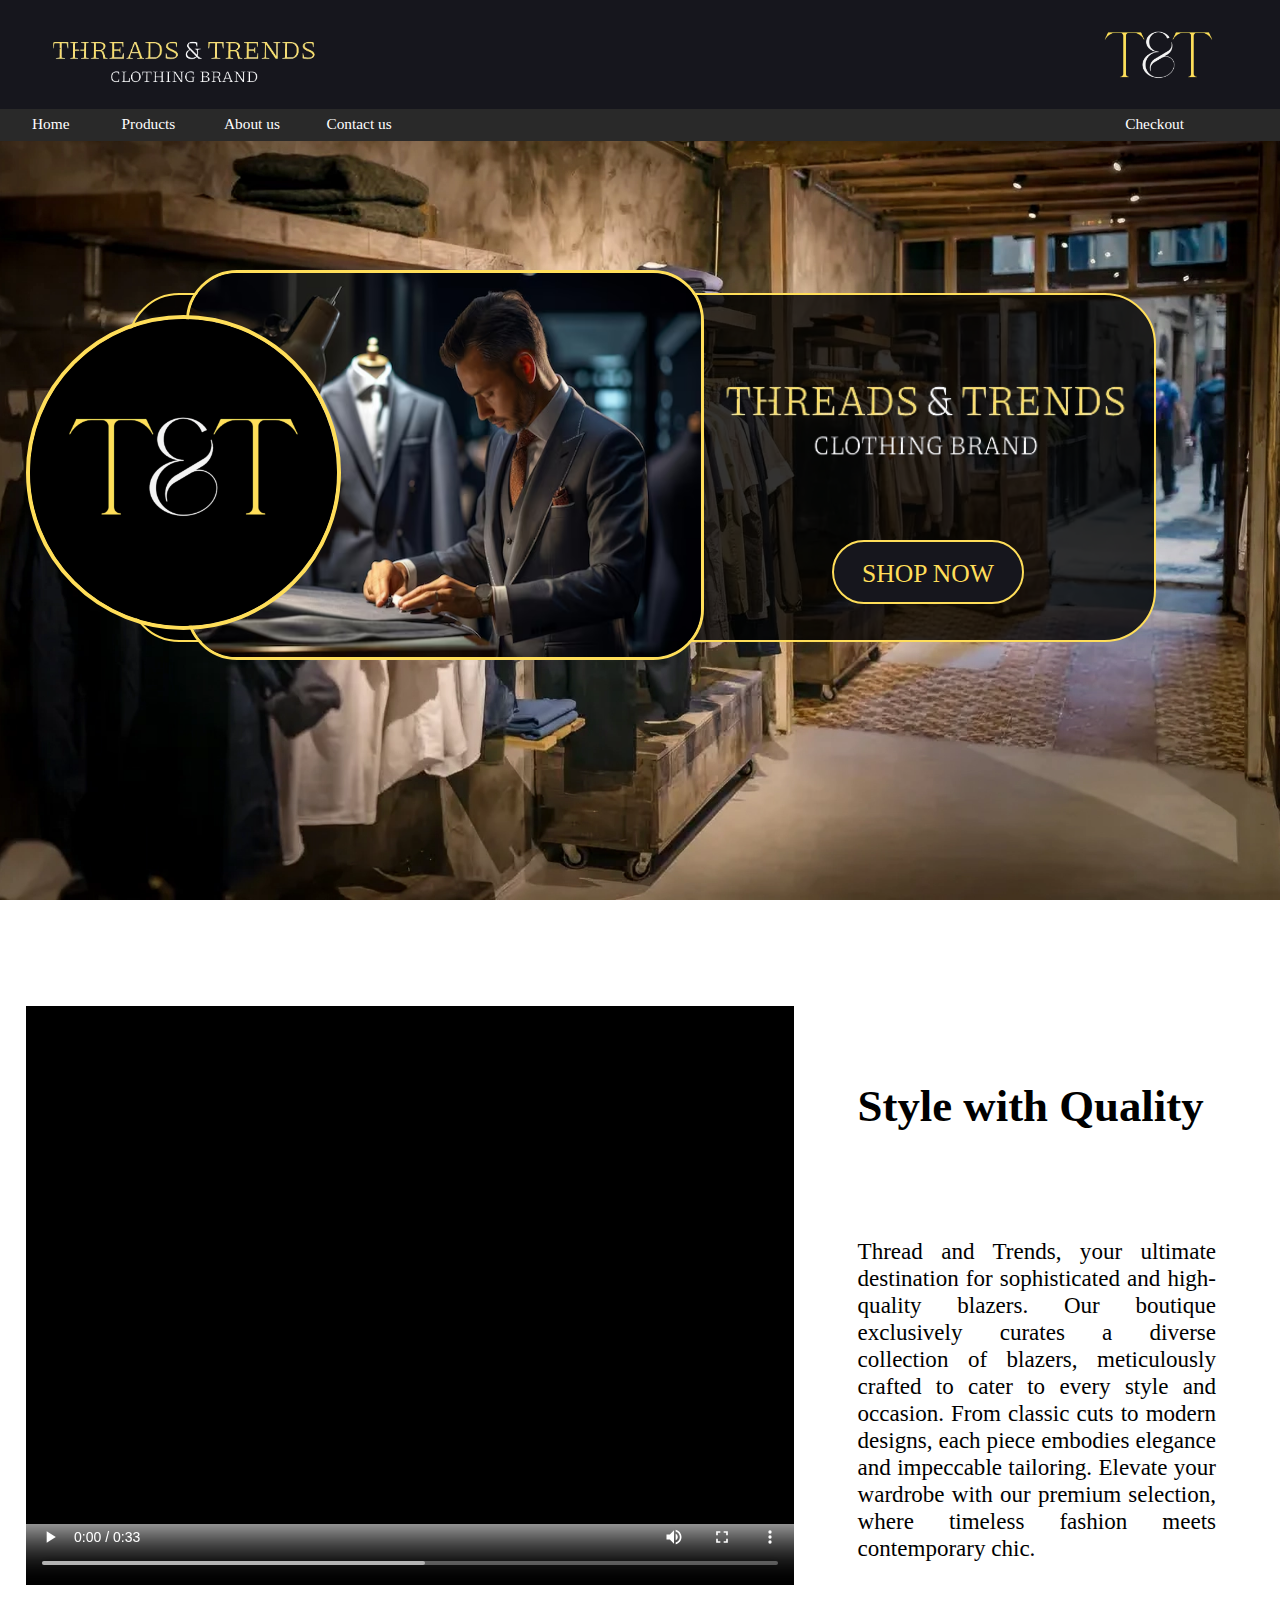
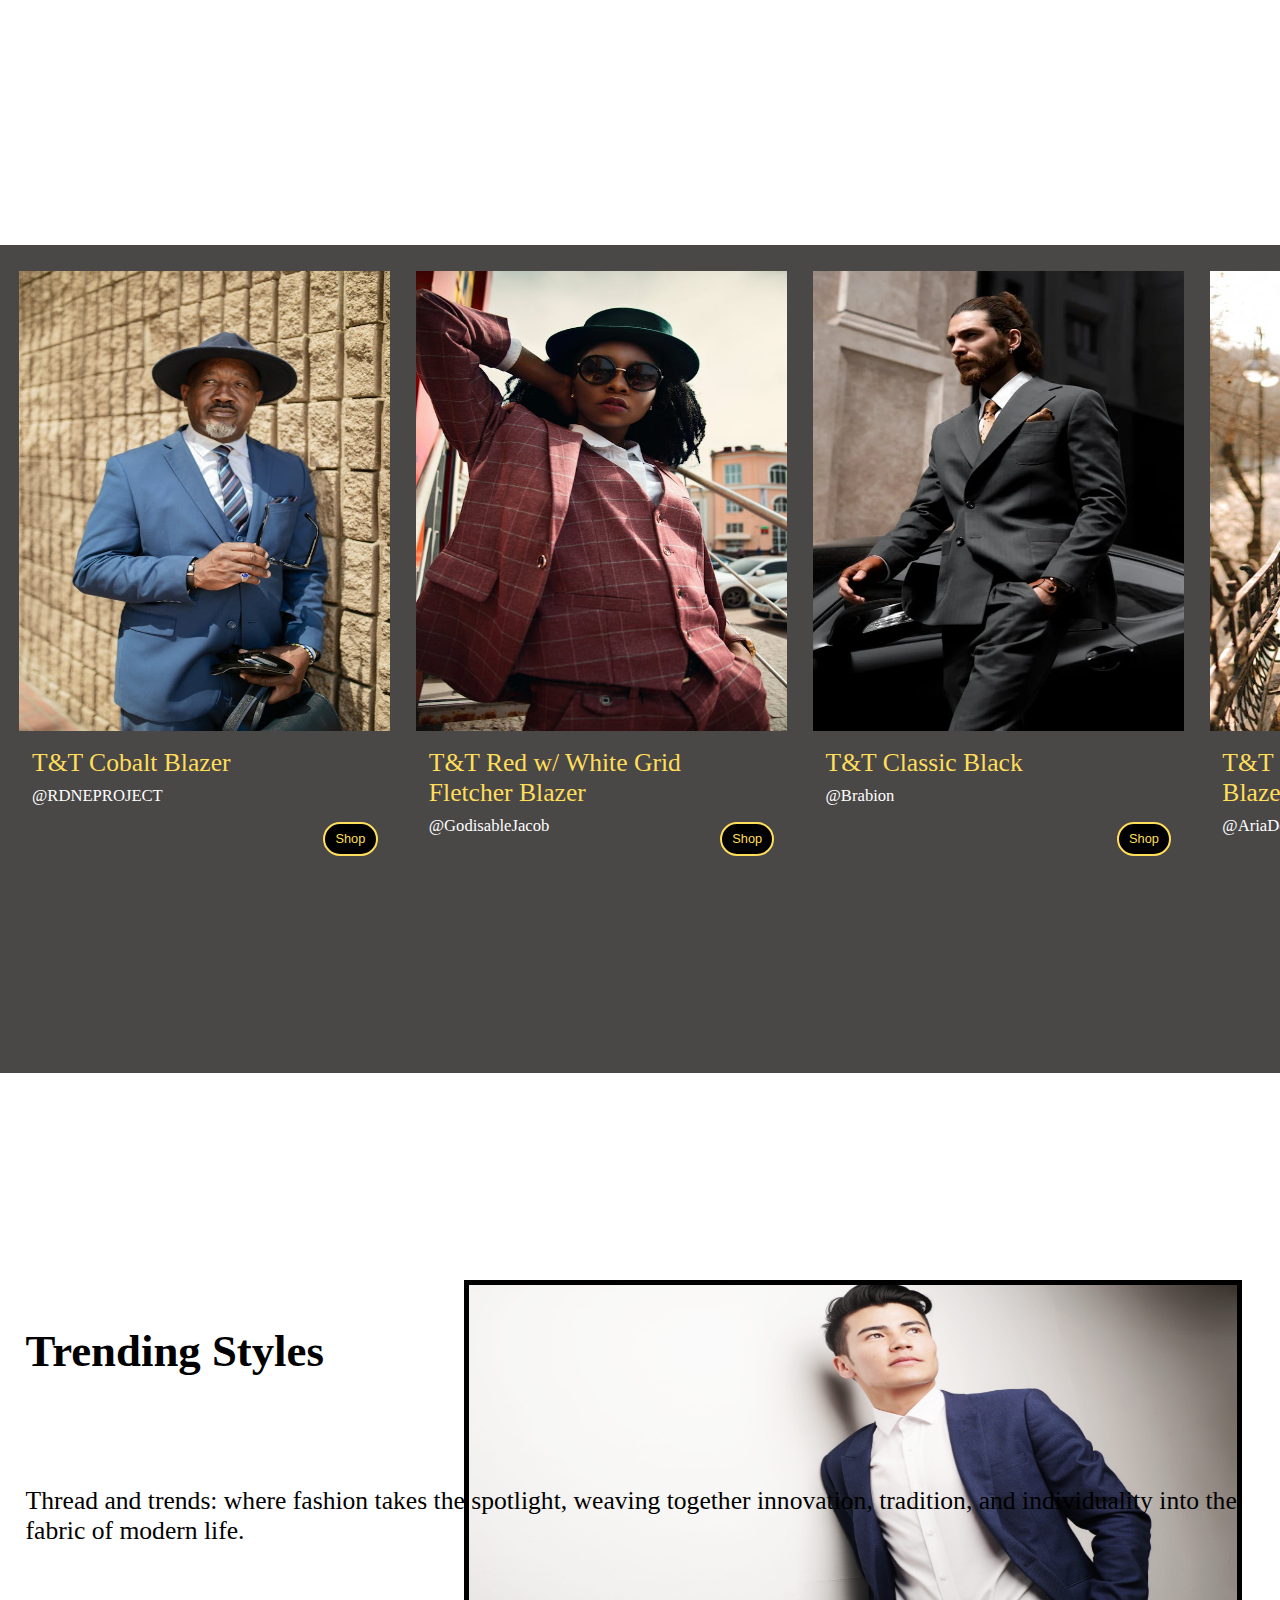
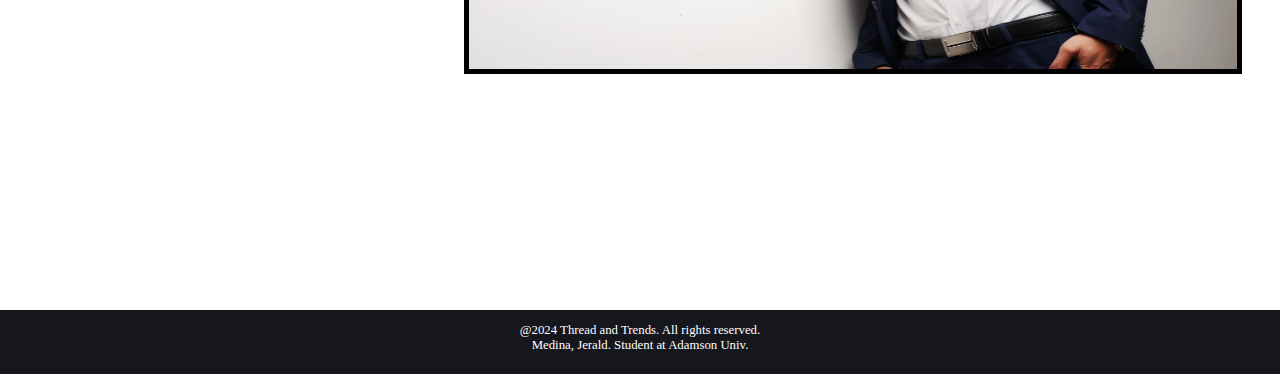
==== commit 18f7725d: "Update index.html" ====
--- a/index.html
+++ b/index.html
@@ -103,7 +103,7 @@
     <img class="index2nd" src="images/index2nd.jpg">
 </div>
     <p class="indextitle2nd"><b>Trending Styles</b></p>
-    <p class="indextext2nd">Thread and trends: where fashion takes the spotlight, weaving together innovation, tradition, and individuality into the fabric of modern life./p>
+    <p class="indextext2nd">Thread and trends: where fashion takes the spotlight, weaving together innovation, tradition, and individuality into the fabric of modern life.</p>
 <footer>
     <div class="footerbodycolor">
         <center><p class="footerr">@2024 Thread and Trends. All rights reserved.<br>
